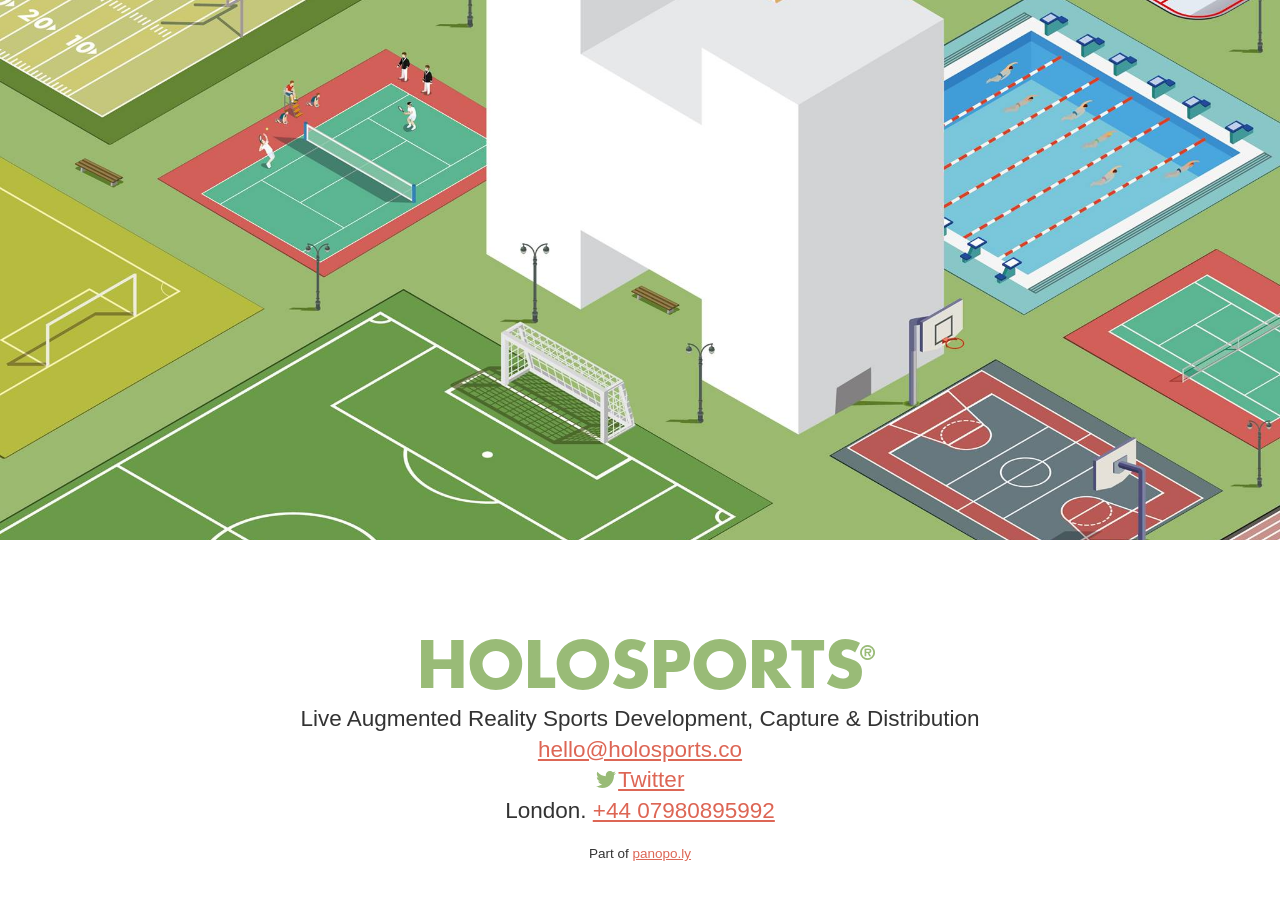
==== index.html @ 38d788f8 "Initial commit" ====
<html>
<head>
<title>Holosports - Augmented Reality Sports Development, Capture &amp; Distribution</title>
<link rel="stylesheet" type="text/css" href="panopoly.css">
<style type=text/css>

:root
{
	--Green:	#9b7;
	--Red:		#d65;
	--Black:	#333;
}


body
{
	padding:	0;
	margin:		0;
}


a, a:active, a:hover
{
	color:			var(--Red);
}


#Panopoly:before
{
	font-size:		180pt;
}

h1
{
	margin:			0px;
	padding:		0px;
	text-align:		center;
	font-family:	"futura";
	font-size:		7vmin;
	color:			var(--Green);
	xbackground:		red;
}

h1 a
{
	color:				var(--Green);
	text-decoration:	none;
}

h1:after
{
	display:		inline-block;
	font-size:		0.3em;
	content:		"\00ae";
	position:		relative;
	top:			-1.5em;
	left:			-0.2em;
	width:			0em;		/* avoid shifting element across */
}

p
{
	margin:			0;
	margin-bottom:	0.5vmin;
	padding:		0;
	text-align:		center;
	font-family:	"Helvetica";
	font-size:		2.5vmin;
	color:			var(--Black);
}

p.Smaller
{
	margin-top:		2.5vmin;
	font-size:		1.5vmin;
}

a:hover
{
	color:			var(--Green);
}

h3
{
	text-align:		center;
	font-family:	"arial";
	font-size:		10pt;
}

#Banner
{
	width:			100vw;
	height:			60vh;
	background-color:		var(--Green);
	background-image:		url(Banner.jpg);
	background-size: cover;
	background-position:	center center;
	margin-bottom:	10vh;
}

.Twitter:before
{
	content: url(TwitterIcon.svg);
	display: inline-block;
	width:	0.9em;
	height:	0.7em;
	margin-right:	0.1em;
	position:	relative;
	top:		0.1em;
}

</style>
</head>
<body>

<div id=Banner></div>
<h1 id=Holosports><a href="http://holosports.co">HOLOSPORTS</a></h1>
<p>Live Augmented Reality Sports Development, Capture &amp; Distribution</p>
<p><a href=mailto:hello@holosports.co>hello@holosports.co</a></p>
<p><a class=Twitter href=https://www.twitter.com/holosportsco>Twitter</a></p>
<p>London. <a href="tel:+447980895992">+44 07980895992</a></p>
<p class=Smaller>Part of <a href="http://panopo.ly">panopo.ly</a></p>


</body>
</html>
---- panopoly.css ----
@font-face {
	font-family: Futura;
	src: url("FuturaStd-Bold.otf") format("opentype");
}

#Panopoly:before
{
	font-size:		3em;
	display:		block;
	width:			99%;
	height:			1.11em;
	content:		"P";
	font-weight:	bold;
	margin:			0pt 0pt 0pt -0.11em;
	padding:		0px;
	text-align:		center;
	font-family:	Futura, Arial;
	color:			#fff;
	text-shadow:	0.095em 0pt #0df, 0.21em 0pt #7ae6ff, 0.32em 0pt #a8efff, 0.43em 0pt #ddf8ff;
}
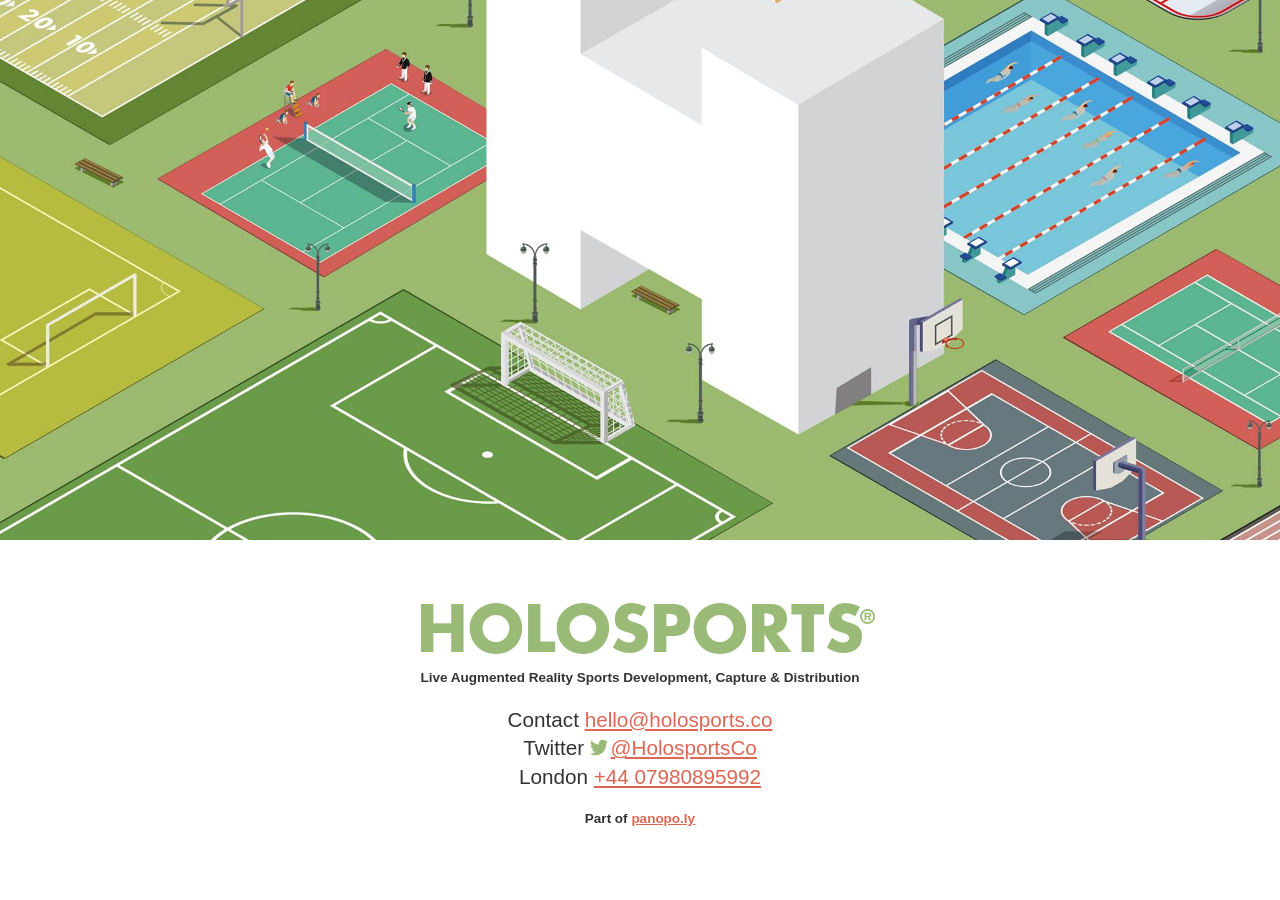
==== commit 465c788b: "Tweaks" ====
--- a/index.html
+++ b/index.html
@@ -33,6 +33,7 @@
 h1
 {
 	margin:			0px;
+	margin-top:		6vh;
 	padding:		0px;
 	text-align:		center;
 	font-family:	"futura";
@@ -65,14 +66,21 @@
 	padding:		0;
 	text-align:		center;
 	font-family:	"Helvetica";
-	font-size:		2.5vmin;
+	font-size:		2.3vmin;
 	color:			var(--Black);
 }
 
 p.Smaller
 {
-	margin-top:		2.5vmin;
+	xmargin-top:	2.5vmin;
+	margin-bottom:	2.5vmin;
 	font-size:		1.5vmin;
+	font-weight:	bold;
+}
+
+#Footer
+{
+	margin-top:	2.5vmin;
 }
 
 a:hover
@@ -95,7 +103,6 @@
 	background-image:		url(Banner.jpg);
 	background-size: cover;
 	background-position:	center center;
-	margin-bottom:	10vh;
 }
 
 .Twitter:before
@@ -115,11 +122,11 @@
 
 <div id=Banner></div>
 <h1 id=Holosports><a href="http://holosports.co">HOLOSPORTS</a></h1>
-<p>Live Augmented Reality Sports Development, Capture &amp; Distribution</p>
-<p><a href=mailto:hello@holosports.co>hello@holosports.co</a></p>
-<p><a class=Twitter href=https://www.twitter.com/holosportsco>Twitter</a></p>
-<p>London. <a href="tel:+447980895992">+44 07980895992</a></p>
-<p class=Smaller>Part of <a href="http://panopo.ly">panopo.ly</a></p>
+<p class=Smaller>Live Augmented Reality Sports Development, Capture &amp; Distribution</p>
+<p>Contact <a href=mailto:hello@holosports.co>hello@holosports.co</a></p>
+<p>Twitter <a class=Twitter href=https://www.twitter.com/holosportsco>@HolosportsCo</a></p>
+<p>London <a href="tel:+447980895992">+44 07980895992</a></p>
+<p id=Footer class=Smaller>Part of <a href="http://panopo.ly">panopo.ly</a></p>
 
 
 </body>
